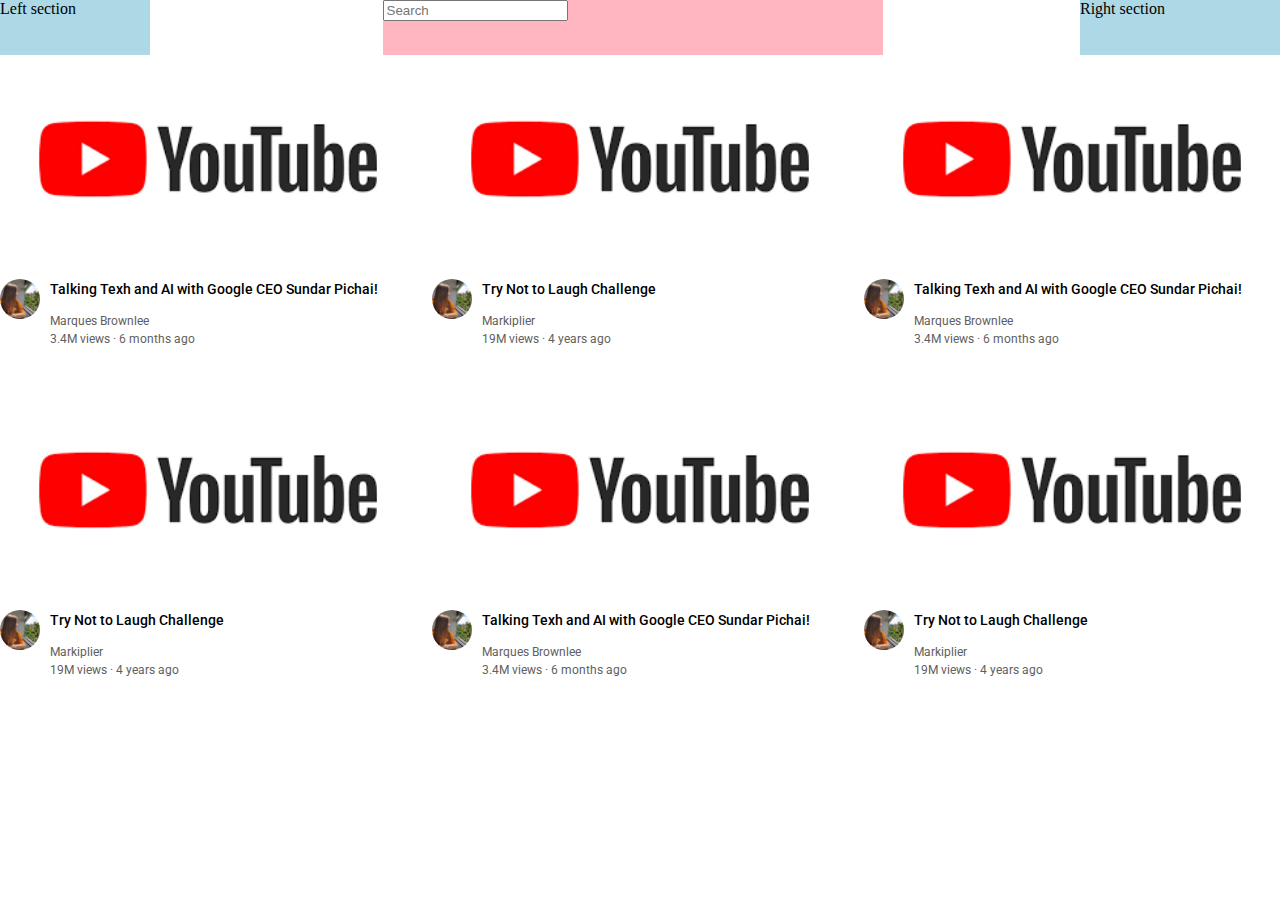
==== youtube.html @ c2ba46f6 "first commit" ====
<!DOCTYPE html>
<html lang="en">
<head>
    <meta charset="UTF-8">
    <meta name="viewport" content="width=device-width, initial-scale=1.0">
    <title>Youtube.com Clone</title>
    <link rel="preconnect" href="https://fonts.googleapis.com">
    <link rel="preconnect" href="https://fonts.gstatic.com" crossorigin>
    <link href="https://fonts.googleapis.com/css2?family=Roboto:wght@400;500;700&display=swap" rel="stylesheet">
    <link rel="stylesheet" href="styles/youtube.css">
    <link rel="stylesheet" href="styles/general.css">
    <link rel="stylesheet" href="styles/header.css">
</head>
<body>
    <div class="header">
        <div class="left-section">Left section</div>
        <div class="middle-section"><input class="search-box" type="text" placeholder="Search"></div>
        <div class="right-section">Right section</div>
        
    </div>
    
    
    <div class="video-grid">
        <div class="video-preview">
            <div class="thumbnail-row">
                 <img class="thumbnail" src="thumbnail/download.png" alt="youtube-image">
            </div>
            <div class="video-info-grid"> 
                <div class="channel-picture">
                    <img class="profile-picture" src="thumbnail/unnamed.jpg" alt="profile-picture">
                </div>
                <div class="video-info">
                    <p class="video-title">Talking Texh and AI with Google CEO Sundar Pichai!</p>
                    <p class="video-author">Marques Brownlee</p>
                    <p class="video-stats">3.4M views &#183; 6 months ago</p>
                    </div>
                </div>         
            </div>
    
            <div class="video-preview">
                <div class="thumbnail-row">
                     <img class="thumbnail" src="thumbnail/download.png" alt="youtube-image">
                </div>
                <div class="video-info-grid"> 
                    <div class="channel-picture">
                        <img class="profile-picture" src="thumbnail/unnamed.jpg" alt="profile-picture">
                    </div>
                    <div class="video-info">
                        <p class="video-title">Try Not to Laugh Challenge</p>
                        <p class="video-author">Markiplier</p>
                        <p class="video-stats">19M views &#183; 4 years ago</p>
                        </div>
                    </div>         
                </div>
    
                <div class="video-preview">
                    <div class="thumbnail-row">
                         <img class="thumbnail" src="thumbnail/download.png" alt="youtube-image">
                    </div>
                    <div class="video-info-grid"> 
                        <div class="channel-picture">
                            <img class="profile-picture" src="thumbnail/unnamed.jpg" alt="profile-picture">
                        </div>
                        <div class="video-info">
                            <p class="video-title">Talking Texh and AI with Google CEO Sundar Pichai!</p>
                            <p class="video-author">Marques Brownlee</p>
                            <p class="video-stats">3.4M views &#183; 6 months ago</p>
                            </div>
                        </div>         
                    </div>
            
                    <div class="video-preview">
                        <div class="thumbnail-row">
                             <img class="thumbnail" src="thumbnail/download.png" alt="youtube-image">
                        </div>
                        <div class="video-info-grid"> 
                            <div class="channel-picture">
                                <img class="profile-picture" src="thumbnail/unnamed.jpg" alt="profile-picture">
                            </div>
                            <div class="video-info">
                                <p class="video-title">Try Not to Laugh Challenge</p>
                                <p class="video-author">Markiplier</p>
                                <p class="video-stats">19M views &#183; 4 years ago</p>
                                </div>
                            </div>         
                        </div>
                        
                        <div class="video-preview">
                            <div class="thumbnail-row">
                                 <img class="thumbnail" src="thumbnail/download.png" alt="youtube-image">
                            </div>
                            <div class="video-info-grid"> 
                                <div class="channel-picture">
                                    <img class="profile-picture" src="thumbnail/unnamed.jpg" alt="profile-picture">
                                </div>
                                <div class="video-info">
                                    <p class="video-title">Talking Texh and AI with Google CEO Sundar Pichai!</p>
                                    <p class="video-author">Marques Brownlee</p>
                                    <p class="video-stats">3.4M views &#183; 6 months ago</p>
                                    </div>
                                </div>         
                            </div>
                    
                            <div class="video-preview">
                                <div class="thumbnail-row">
                                     <img class="thumbnail" src="thumbnail/download.png" alt="youtube-image">
                                </div>
                                <div class="video-info-grid"> 
                                    <div class="channel-picture">
                                        <img class="profile-picture" src="thumbnail/unnamed.jpg" alt="profile-picture">
                                    </div>
                                    <div class="video-info">
                                        <p class="video-title">Try Not to Laugh Challenge</p>
                                        <p class="video-author">Markiplier</p>
                                        <p class="video-stats">19M views &#183; 4 years ago</p>
                                        </div>
                                    </div>         
                                </div>
    </div>
    

        

    
   
</body>
</html>
---- styles/youtube.css ----
.thumbnail {
    width: 100%;
}



.video-title {
    margin-top: 0;
    font-size: 14px;
    font-weight: 500;
    line-height: 20px;
    margin-bottom: 15px;
}


.video-info-grid {
    display: grid;
    grid-template-columns: 50px 1fr;
}

.profile-picture {
    width: 40px;
    border-radius: 50px;
}

.thumbnail-row {
    margin-bottom: 12px;
}

.video-author, .video-stats {
    font-size: 12px;
    color: rgb(96,96,96);
}

.video-author {
    margin-bottom: 4px;
}

.video-grid {
    display: grid;
    grid-template-columns: 1fr 1fr 1fr;
    column-gap: 16px;
    row-gap: 40px;
}
---- styles/general.css ----
p {
    font-family: Roboto, Arial;
    margin-top: 0;
    margin-bottom: 0;
}

body {
    margin: 0;
}
---- styles/header.css ----
.header {
    height: 55px;
    display: flex;
    flex-direction: row;
    justify-content: space-between;
}

.left-section {
    background-color: lightblue;
    width: 150px;
}

.middle-section {
    background-color: lightpink;
    flex: 1;
    margin-left: 70px;
    margin-right: 35px;
    max-width: 500px;
}

.right-section {
    background-color: lightblue;
    width: 200px;
}
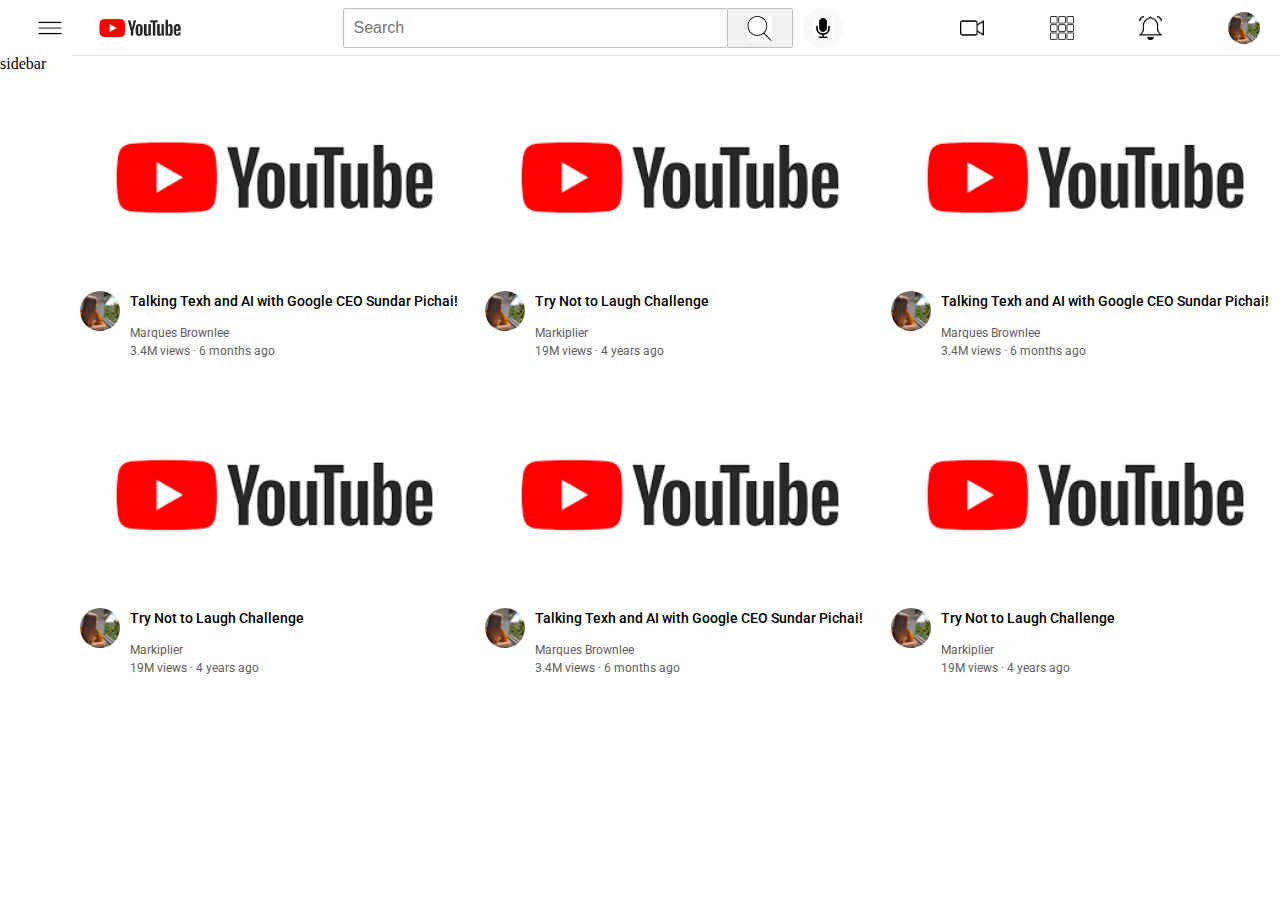
==== commit 1ec83d75: "second commit" ====
--- a/youtube.html
+++ b/youtube.html
@@ -10,13 +10,30 @@
     <link rel="stylesheet" href="styles/youtube.css">
     <link rel="stylesheet" href="styles/general.css">
     <link rel="stylesheet" href="styles/header.css">
+    <link rel="stylesheet" href="styles/sidebar.css">
 </head>
+
 <body>
     <div class="header">
-        <div class="left-section">Left section</div>
-        <div class="middle-section"><input class="search-box" type="text" placeholder="Search"></div>
-        <div class="right-section">Right section</div>
-        
+        <div class="left-section">
+            <img class="hamburger-menu" src="thumbnail/hamburger-menu.png" alt="hamburger-menu">
+            <img class="youtube" src="thumbnail/download.png" alt="youtube">
+        </div>
+        <div class="middle-section">
+            <input class="search-box" type="text" placeholder="Search">
+            <button class="search"><img class="search-photo"  src="thumbnail/search.png" alt="search"></button>
+            <button class="microphone"><img class="microphone-photo"  src="thumbnail/microphone.png" alt="microphone"></button>
+        </div>
+        <div class="right-section">
+            <img class="camera-picture" src="thumbnail/camera.png" alt="camera">
+            <img class="apps-picture" src="thumbnail/apps.png" alt="apps">
+            <img class="notifications-picture" src="thumbnail/notifications.png" alt="notifications">
+            <img class="profilepicture" src="thumbnail/unnamed.jpg" alt="profile-picture">
+        </div>        
+    </div>
+
+    <div class="sidebar">
+        sidebar
     </div>
     
     
@@ -116,12 +133,7 @@
                                         </div>
                                     </div>         
                                 </div>
-    </div>
-    
+                            </div>
 
-        
-
-    
-   
 </body>
 </html>  --- a/styles/youtube.css
+++ b/styles/youtube.css
@@ -43,3 +43,5 @@
     row-gap: 40px;
 }
 
+
+
--- a/styles/general.css
+++ b/styles/general.css
@@ -6,4 +6,6 @@
 
 body {
     margin: 0;
+    padding-top: 80px;
+    padding-left: 80px;
 }--- a/styles/header.css
+++ b/styles/header.css
@@ -3,23 +3,113 @@
     display: flex;
     flex-direction: row;
     justify-content: space-between;
+    position: fixed;
+    top: 0;
+    left: 0;
+    right: 0;
+    background-color: white;
+    border-bottom-width: 1px;
+    border-bottom-style: solid;
+    border-bottom-color: rgb(228,228,228);
+
 }
 
 .left-section {
-    background-color: lightblue;
-    width: 150px;
+    display: flex;
+    align-items: center;
 }
 
 .middle-section {
-    background-color: lightpink;
     flex: 1;
     margin-left: 70px;
     margin-right: 35px;
     max-width: 500px;
+    display: flex;
+    align-items: center;
 }
 
-.right-section {
-    background-color: lightblue;
-    width: 200px;
+.search-box {
+    flex: 1;
+    height: 36px;
+    padding-left: 10px;
+    font-size: 16px;
+    border-width: 1px;
+    border-style: solid;
+    border-color: rgb(192,192,192);
+    border-radius: 2px;
+    box-shadow: inset 1px 2px 3px rgba(0,0,0,0.05);
+    width: 0;
 }
 
+.search-box::placeholder {
+    font-family: Roboro, Arial;
+    font-size: 16px;
+}
+
+
+
+.search {
+    height: 40px;
+    width: 66px;
+    background-color: rgb(240,240,240);
+    border-width: 1px;
+    border-style: solid;
+    border-color: rgb(192,192,192);
+    border-radius: 2px;
+    margin-left: -1px;
+    margin-right: 10px;
+}
+
+.search-photo {
+    height: 25px;
+    margin-top: 4px;
+}
+
+.microphone {
+    height: 40px;
+    width: 40px;
+    border-radius: 20px;
+    border: none;
+    background-color: rgb(248,248,248);
+}
+
+.microphone-photo {
+    height: 20px;
+    margin-top: 4px;    
+}
+
+.right-section {   
+    width: 300px;
+    display: flex;
+    align-items: center;
+    justify-content: space-between;
+    margin-right: 20px;
+    flex-shrink: 0;
+}
+
+.camera-picture {
+    height: 24px;
+}
+
+.apps-picture {
+    height: 24px;
+}
+
+.notifications-picture {
+    height: 24px;
+}
+
+.profilepicture {
+    height: 32px;
+    border-radius: 16px;
+}
+
+.hamburger-menu {
+    height: 40px;
+    margin-left: 30px;
+    margin-right: 20px;
+}
+
+.youtube {
+    height: 50px;
+}--- a/styles/sidebar.css
+++ b/styles/sidebar.css
@@ -0,0 +1,8 @@
+.sidebar {
+    position: fixed;
+    left: 0;
+    bottom: 0;
+    top: 55px;
+    background-color: white;
+    width: 72px;
+}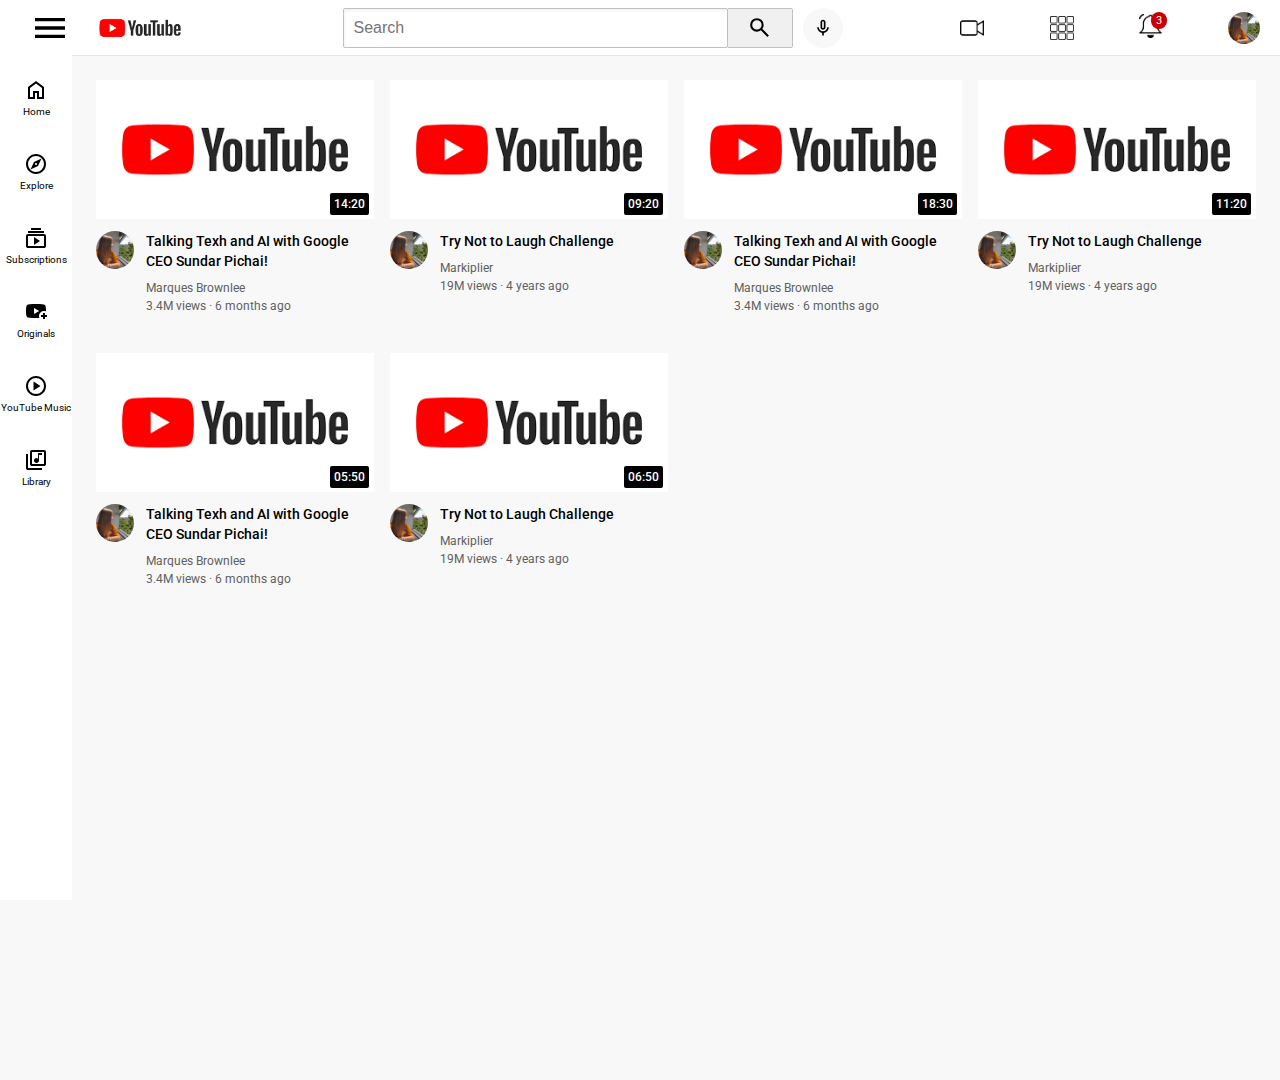
==== commit 95c9156a: "final" ====
--- a/youtube.html
+++ b/youtube.html
@@ -14,126 +14,182 @@
 </head>
 
 <body>
-    <div class="header">
+    <header class="header">
         <div class="left-section">
-            <img class="hamburger-menu" src="thumbnail/hamburger-menu.png" alt="hamburger-menu">
+            <img class="hamburger-menu" src="thumbnail/download.svg" alt="hamburger-menu">
             <img class="youtube" src="thumbnail/download.png" alt="youtube">
         </div>
         <div class="middle-section">
             <input class="search-box" type="text" placeholder="Search">
-            <button class="search"><img class="search-photo"  src="thumbnail/search.png" alt="search"></button>
-            <button class="microphone"><img class="microphone-photo"  src="thumbnail/microphone.png" alt="microphone"></button>
+            <button class="search"><img class="search-photo"  src="thumbnail/search.svg" alt="search">
+            <div class="tooltip">Search</div>
+            </button>
+            <button class="microphone"><img class="microphone-photo"  src="thumbnail/microphone.svg" alt="microphone">
+                <div class="tooltip">Search with your voice</div>
+            </button>
         </div>
         <div class="right-section">
-            <img class="camera-picture" src="thumbnail/camera.png" alt="camera">
-            <img class="apps-picture" src="thumbnail/apps.png" alt="apps">
-            <img class="notifications-picture" src="thumbnail/notifications.png" alt="notifications">
+            <div class="upload-icon-container">
+                <img class="camera-picture" src="thumbnail/camera.png" alt="camera">
+                <div class="tooltip">Create</div>
+            </div>
+            <img class="apps-picture" src="thumbnail/apps.png" alt="apps">           
+            <div class="notifications-picture-container">
+                <img class="notifications-picture" src="thumbnail/notifications.png" alt="notifications">
+                <div class="notifications-count">
+                    3
+                </div>
+            </div>
             <img class="profilepicture" src="thumbnail/unnamed.jpg" alt="profile-picture">
         </div>        
-    </div>
+    </header>
 
-    <div class="sidebar">
-        sidebar
-    </div>
+    <nav class="sidebar">
+        <div class="sidebar-link">
+            <img src="thumbnail/home.svg" alt="home">
+            <div>Home</div>
+        </div>
+        <div class="sidebar-link">
+            <img src="thumbnail/explore.svg" alt="explore">
+            <div>Explore</div>
+        </div>
+        <div class="sidebar-link">
+            <img src="thumbnail/subscriptions.svg" alt="subscriptions">
+            <div>Subscriptions</div>
+        </div>
+        <div class="sidebar-link">
+            <img src="thumbnail/originals.svg" alt="originals">
+            <div>Originals</div>
+        </div>
+        <div class="sidebar-link">
+            <img src="thumbnail/youtube_music.svg" alt="youtube_music">
+            <div>YouTube Music</div>
+        </div>
+        <div class="sidebar-link">
+            <img src="thumbnail/library.svg" alt="library">
+            <div>Library</div>
+        </div>
+    </nav>
     
-    
-    <div class="video-grid">
-        <div class="video-preview">
-            <div class="thumbnail-row">
-                 <img class="thumbnail" src="thumbnail/download.png" alt="youtube-image">
-            </div>
-            <div class="video-info-grid"> 
-                <div class="channel-picture">
-                    <img class="profile-picture" src="thumbnail/unnamed.jpg" alt="profile-picture">
-                </div>
-                <div class="video-info">
-                    <p class="video-title">Talking Texh and AI with Google CEO Sundar Pichai!</p>
-                    <p class="video-author">Marques Brownlee</p>
-                    <p class="video-stats">3.4M views &#183; 6 months ago</p>
-                    </div>
-                </div>         
-            </div>
-    
+    <main>
+        <section class="video-grid">
             <div class="video-preview">
                 <div class="thumbnail-row">
                      <img class="thumbnail" src="thumbnail/download.png" alt="youtube-image">
+                     <div class="video-time">
+                        14:20
+                     </div>
                 </div>
                 <div class="video-info-grid"> 
                     <div class="channel-picture">
                         <img class="profile-picture" src="thumbnail/unnamed.jpg" alt="profile-picture">
                     </div>
                     <div class="video-info">
-                        <p class="video-title">Try Not to Laugh Challenge</p>
-                        <p class="video-author">Markiplier</p>
-                        <p class="video-stats">19M views &#183; 4 years ago</p>
+                        <p class="video-title">Talking Texh and AI with Google CEO Sundar Pichai!</p>
+                        <p class="video-author">Marques Brownlee</p>
+                        <p class="video-stats">3.4M views &#183; 6 months ago</p>
                         </div>
                     </div>         
                 </div>
-    
+        
                 <div class="video-preview">
                     <div class="thumbnail-row">
                          <img class="thumbnail" src="thumbnail/download.png" alt="youtube-image">
+                         <div class="video-time">
+                            09:20
+                         </div>
                     </div>
                     <div class="video-info-grid"> 
                         <div class="channel-picture">
                             <img class="profile-picture" src="thumbnail/unnamed.jpg" alt="profile-picture">
                         </div>
                         <div class="video-info">
-                            <p class="video-title">Talking Texh and AI with Google CEO Sundar Pichai!</p>
-                            <p class="video-author">Marques Brownlee</p>
-                            <p class="video-stats">3.4M views &#183; 6 months ago</p>
+                            <p class="video-title">Try Not to Laugh Challenge</p>
+                            <p class="video-author">Markiplier</p>
+                            <p class="video-stats">19M views &#183; 4 years ago</p>
                             </div>
                         </div>         
                     </div>
-            
+        
                     <div class="video-preview">
                         <div class="thumbnail-row">
                              <img class="thumbnail" src="thumbnail/download.png" alt="youtube-image">
+                             <div class="video-time">
+                                18:30
+                             </div>
                         </div>
                         <div class="video-info-grid"> 
                             <div class="channel-picture">
                                 <img class="profile-picture" src="thumbnail/unnamed.jpg" alt="profile-picture">
                             </div>
                             <div class="video-info">
-                                <p class="video-title">Try Not to Laugh Challenge</p>
-                                <p class="video-author">Markiplier</p>
-                                <p class="video-stats">19M views &#183; 4 years ago</p>
+                                <p class="video-title">Talking Texh and AI with Google CEO Sundar Pichai!</p>
+                                <p class="video-author">Marques Brownlee</p>
+                                <p class="video-stats">3.4M views &#183; 6 months ago</p>
                                 </div>
                             </div>         
                         </div>
-                        
+                
                         <div class="video-preview">
                             <div class="thumbnail-row">
                                  <img class="thumbnail" src="thumbnail/download.png" alt="youtube-image">
+                                 <div class="video-time">
+                                    11:20
+                                 </div>
                             </div>
                             <div class="video-info-grid"> 
                                 <div class="channel-picture">
                                     <img class="profile-picture" src="thumbnail/unnamed.jpg" alt="profile-picture">
                                 </div>
                                 <div class="video-info">
-                                    <p class="video-title">Talking Texh and AI with Google CEO Sundar Pichai!</p>
-                                    <p class="video-author">Marques Brownlee</p>
-                                    <p class="video-stats">3.4M views &#183; 6 months ago</p>
+                                    <p class="video-title">Try Not to Laugh Challenge</p>
+                                    <p class="video-author">Markiplier</p>
+                                    <p class="video-stats">19M views &#183; 4 years ago</p>
                                     </div>
                                 </div>         
                             </div>
-                    
+                            
                             <div class="video-preview">
                                 <div class="thumbnail-row">
                                      <img class="thumbnail" src="thumbnail/download.png" alt="youtube-image">
+                                     <div class="video-time">
+                                        05:50
+                                     </div>
                                 </div>
                                 <div class="video-info-grid"> 
                                     <div class="channel-picture">
                                         <img class="profile-picture" src="thumbnail/unnamed.jpg" alt="profile-picture">
                                     </div>
                                     <div class="video-info">
-                                        <p class="video-title">Try Not to Laugh Challenge</p>
-                                        <p class="video-author">Markiplier</p>
-                                        <p class="video-stats">19M views &#183; 4 years ago</p>
+                                        <p class="video-title">Talking Texh and AI with Google CEO Sundar Pichai!</p>
+                                        <p class="video-author">Marques Brownlee</p>
+                                        <p class="video-stats">3.4M views &#183; 6 months ago</p>
                                         </div>
                                     </div>         
                                 </div>
-                            </div>
+                        
+                                <div class="video-preview">
+                                    <div class="thumbnail-row">
+                                         <img class="thumbnail" src="thumbnail/download.png" alt="youtube-image">
+                                         <div class="video-time">
+                                            06:50
+                                         </div>
+                                    </div>
+                                    <div class="video-info-grid"> 
+                                        <div class="channel-picture">
+                                            <img class="profile-picture" src="thumbnail/unnamed.jpg" alt="profile-picture">
+                                        </div>
+                                        <div class="video-info">
+                                            <p class="video-title">Try Not to Laugh Challenge</p>
+                                            <p class="video-author">Markiplier</p>
+                                            <p class="video-stats">19M views &#183; 4 years ago</p>
+                                            </div>
+                                        </div>         
+                                    </div>
+                                </section>
+    </main>
+    
+    
 
 </body>
 </html>  --- a/styles/youtube.css
+++ b/styles/youtube.css
@@ -9,7 +9,7 @@
     font-size: 14px;
     font-weight: 500;
     line-height: 20px;
-    margin-bottom: 15px;
+    margin-bottom: 10px;
 }
 
 
@@ -19,12 +19,13 @@
 }
 
 .profile-picture {
-    width: 40px;
+    width: 38px;
     border-radius: 50px;
 }
 
 .thumbnail-row {
-    margin-bottom: 12px;
+    margin-bottom: 8px;
+    position: relative;
 }
 
 .video-author, .video-stats {
@@ -36,12 +37,41 @@
     margin-bottom: 4px;
 }
 
-.video-grid {
+.video-grid {    
     display: grid;
     grid-template-columns: 1fr 1fr 1fr;
     column-gap: 16px;
     row-gap: 40px;
 }
 
+@media (max-width:750px) {
+    .video-grid {
+        grid-template-columns: 1fr 1fr;
+    }
+}
+
+@media (min-width:1000px) {
+    .video-grid {
+        grid-template-columns: 1fr 1fr 1fr 1fr;
+    }
+}
+
+@media (min-width: 751) and (max-width: 999) {
+    .video-grid {
+        grid-template-columns: 1fr 1fr 1fr;
+    }
+}
+
+.video-time {
+    background-color: black;
+    color: white;
+    position: absolute;
+    bottom: 8px;
+    right: 5px;    
+    font-size: 12px;
+    font-weight: 500;
+    padding: 4px;
+    border-radius: 2px;
+}
 
 
--- a/styles/general.css
+++ b/styles/general.css
@@ -1,11 +1,15 @@
 p {
-    font-family: Roboto, Arial;
     margin-top: 0;
     margin-bottom: 0;
 }
 
 body {
+    font-family: Roboto, Arial;
     margin: 0;
     padding-top: 80px;
-    padding-left: 80px;
-}+    padding-left: 96px;
+    padding-right: 24px;
+    height: 1000px;
+    background-color: rgb(248, 248, 248);
+}
+
--- a/styles/header.css
+++ b/styles/header.css
@@ -7,6 +7,7 @@
     top: 0;
     left: 0;
     right: 0;
+    z-index: 100;
     background-color: white;
     border-bottom-width: 1px;
     border-bottom-style: solid;
@@ -33,16 +34,13 @@
     height: 36px;
     padding-left: 10px;
     font-size: 16px;
-    border-width: 1px;
-    border-style: solid;
-    border-color: rgb(192,192,192);
+    border: 1px solid rgb(192,192,192);
     border-radius: 2px;
     box-shadow: inset 1px 2px 3px rgba(0,0,0,0.05);
     width: 0;
 }
 
-.search-box::placeholder {
-    font-family: Roboro, Arial;
+.search-box::placeholder {    
     font-size: 16px;
 }
 
@@ -57,12 +55,46 @@
     border-color: rgb(192,192,192);
     border-radius: 2px;
     margin-left: -1px;
-    margin-right: 10px;
+    margin-right: 10px;    
+}
+
+.search,
+.microphone,
+.upload-icon-container {
+    display: flex;
+    justify-content: center;
+    align-items: center;
+    position: relative;
+}
+
+.search .tooltip,
+.microphone .tooltip,
+.upload-icon-container .tooltip {
+    font-family: Roboto, Arial;
+    position: absolute;
+    background-color: gray;
+    color: white;
+    padding-top: 4px;
+    padding-bottom: 4px;
+    padding-left: 8px;
+    padding-right: 8px;
+    border-radius: 2px;
+    font-size: 12px;
+    bottom: -30px;
+    opacity: 0;
+    transition: opacity 0.15s;
+    pointer-events: none;
+    white-space: nowrap;
+}
+
+.search:hover .tooltip,
+.microphone:hover .tooltip,
+.upload-icon-container:hover .tooltip {
+    opacity: 1;
 }
 
 .search-photo {
     height: 25px;
-    margin-top: 4px;
 }
 
 .microphone {
@@ -74,8 +106,7 @@
 }
 
 .microphone-photo {
-    height: 20px;
-    margin-top: 4px;    
+    height: 20px;    
 }
 
 .right-section {   
@@ -99,6 +130,26 @@
     height: 24px;
 }
 
+.notifications-picture-container {
+    position: relative;
+}
+
+.notifications-count {
+    position: absolute;
+    top: -2px;
+    right: -5px;
+    background-color: rgb(200,0,0);
+    color: white;
+    font-family: Roboto, Arial;
+    font-size: 11px;
+    padding-left: 5px;
+    padding-right: 5px;
+    padding-top: 2px;
+    padding-bottom: 2px;
+    border-radius: 10px;
+
+}
+
 .profilepicture {
     height: 32px;
     border-radius: 16px;
--- a/styles/sidebar.css
+++ b/styles/sidebar.css
@@ -5,4 +5,29 @@
     top: 55px;
     background-color: white;
     width: 72px;
+    z-index: 200;
+    padding-top: 5px;
+}
+
+.sidebar-link {
+    height: 74px;
+    display: flex;
+    justify-content: center;
+    align-items: center;
+    flex-direction: column;
+    cursor: pointer;
+}
+
+.sidebar-link:hover{
+    background-color: rgb(232, 230, 230);
+}
+
+.sidebar-link img{
+    height: 24px;
+    margin-bottom: 4px;
+}
+
+.sidebar-link div{
+    font-size: 10px;
+
 }